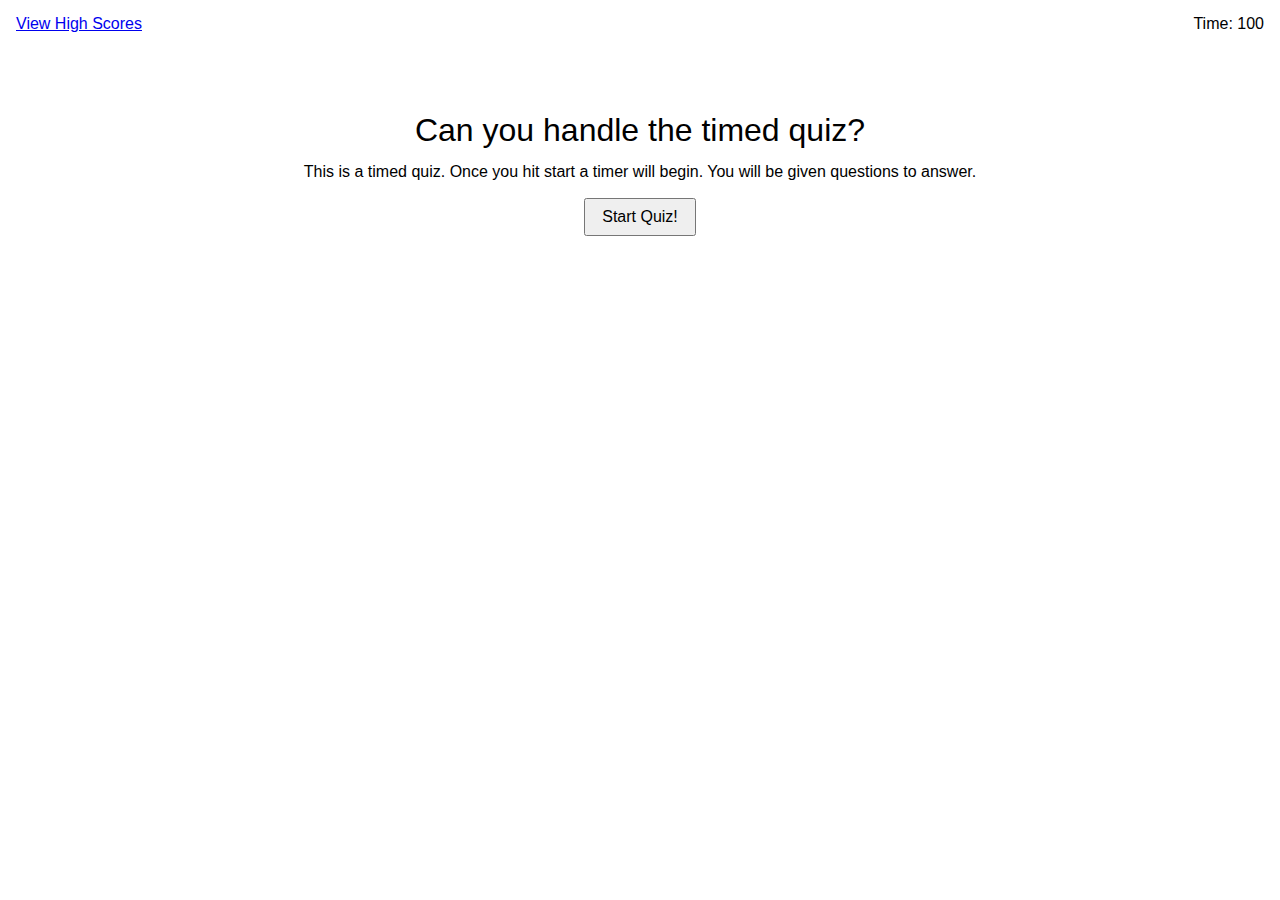
==== index.html @ caaa326a "Initial commit. Project was started on computer and added to github." ====
<!DOCTYPE html>
<html lang="en">
<head>
    <meta charset="UTF-8">
    <meta http-equiv="X-UA-Compatible" content="IE=edge">
    <meta name="viewport" content="width=device-width, initial-scale=1.0">
    <title>Document</title>
    <!-- import RESET css file -->
    <link rel="stylesheet" type="text/css" href="./css/reset.css" />
    <!-- import STYLES css file -->
    <link rel="stylesheet" type="text/css" href="./css/styles.css" />
</head>
<body>
    <header>
        <ul>
            <li><a href="#">View High Scores</a></li>
            <li>Time: <span class="timerValue">100</span></li>
        </ul>
    </header>
    <main id="mainContent">
        <!-- <h1>Coding quiz</h1>
        <p>Lorem ipsum dolor sit amet consectetur adipisicing elit. Odio dolorum
        natus autem ratione sed, animi iusto et culpa temporibus voluptate dicta
        expedita unde perspiciatis voluptates ipsam quibusdam aliquam ullam
        velit nostrum molestiae minima distinctio amet itaque commodi.</p>
        <button>Start</button> -->
    </main>
    <script src="./js/script.js"></script>
</body>
</html>
---- css/styles.css ----
* {
  box-sizing: border-box;
  font-size: 16px;
  padding: 0;
  margin: 0;
}

body {
  font-family: Arial;
  margin: 0;
}

header ul {
  display: flex;
  justify-content: space-between;
  margin: 16px;
}

main {
  padding-top: 50px;
  margin: auto;
  width: 75%;
  text-align:center;
}

h1, p {
  /* text-align: center; */
  margin: 16px;
}

h1 {
  font-size: 32px;
}

p {
  line-height: 20px;
}

/* @media screen and (max-width: 768px) {
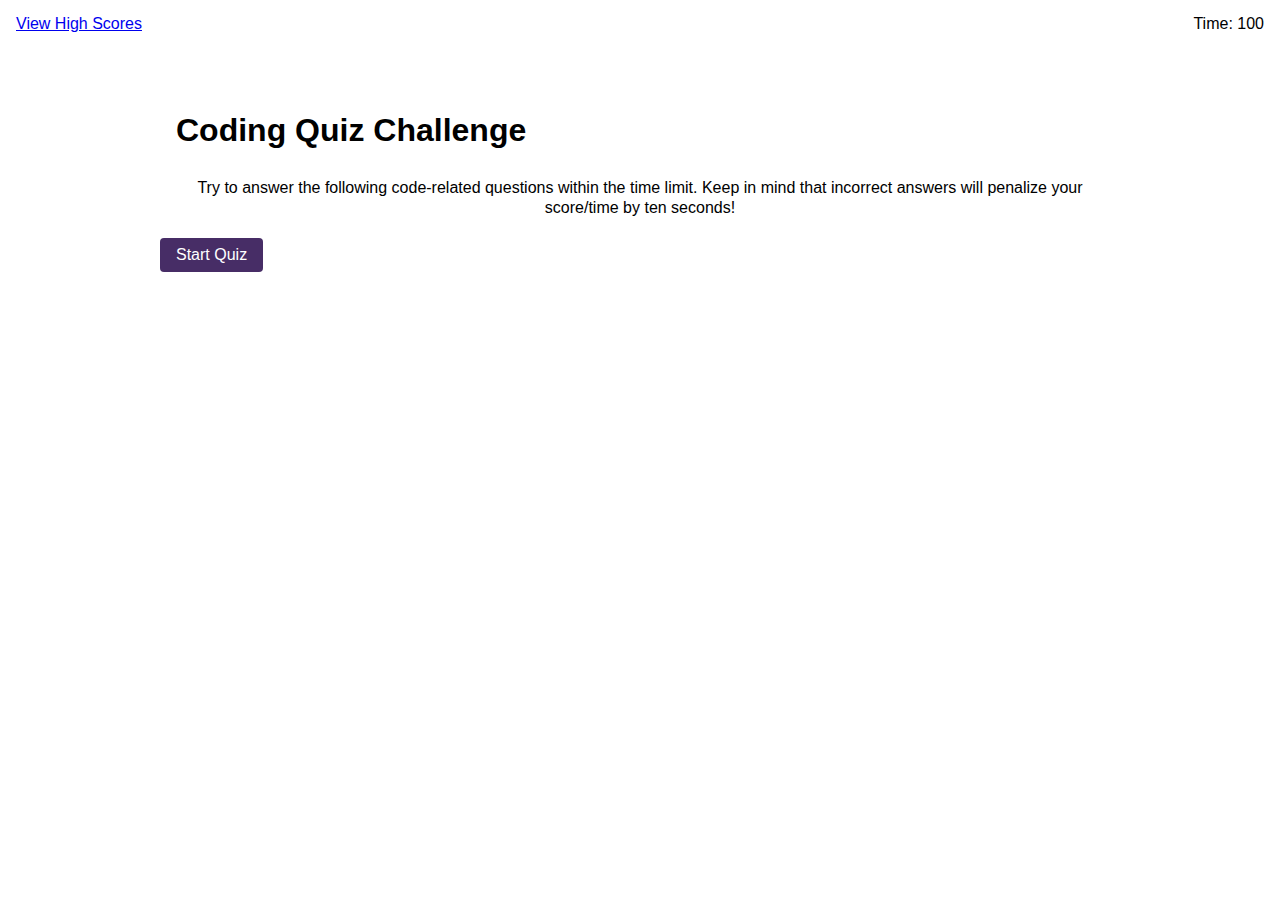
==== commit 5dc67c24: "Questions and answers (with logic) are added." ====
--- a/index.html
+++ b/index.html
@@ -14,7 +14,7 @@
     <header>
         <ul>
             <li><a href="#">View High Scores</a></li>
-            <li>Time: <span class="timerValue">100</span></li>
+            <li>Time: <span id="timerValue">100</span></li>
         </ul>
     </header>
     <main id="mainContent">
@@ -27,4 +27,14 @@
     </main>
     <script src="./js/script.js"></script>
 </body>
-</html>+</html>
+
+<!-- 
+    
+    create array of objects
+    put loop on array
+    display object elements
+    send choice and answer to function 
+
+-->
+
--- a/css/styles.css
+++ b/css/styles.css
@@ -17,6 +17,9 @@
 }
 
 main {
+  display: flex;
+  flex-direction: column;
+  align-items: flex-start;
   padding-top: 50px;
   margin: auto;
   width: 75%;
@@ -30,11 +33,25 @@
 
 h1 {
   font-size: 32px;
+  font-weight: bold;
 }
 
 p {
   line-height: 20px;
 }
 
+button {
+  margin: 4px 0px;
+  padding: 8px 16px;
+  background-color: #472D66;
+  color: #fff;
+  border-radius: 4px;
+  border-style: none;
+}
+
+button:hover {
+  background-color: #715595;
+}
+
 /* @media screen and (max-width: 768px) {
   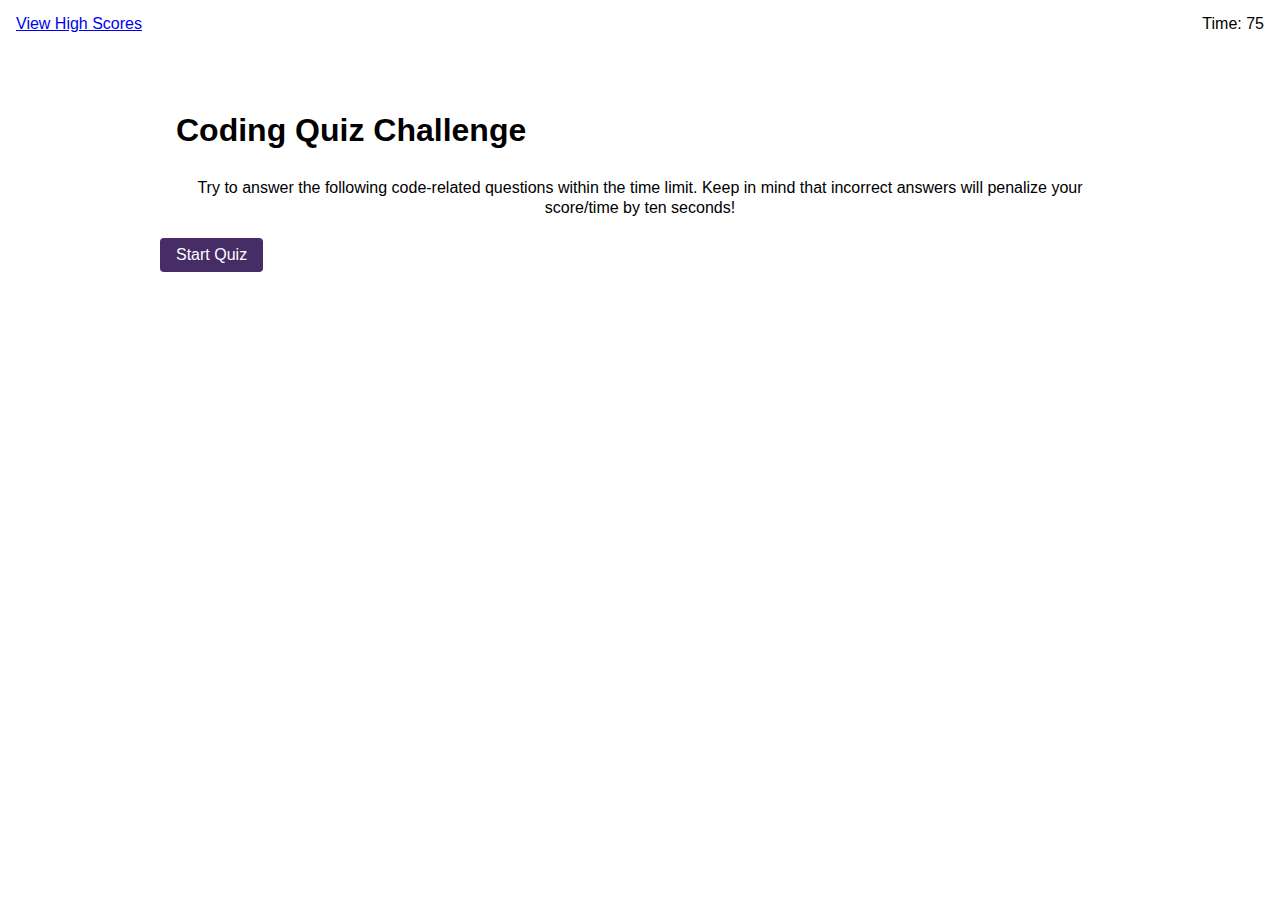
==== commit 1e4068cb: "Intro, questions, and score completed. High score portion is next." ====
--- a/index.html
+++ b/index.html
@@ -14,7 +14,7 @@
     <header>
         <ul>
             <li><a href="#">View High Scores</a></li>
-            <li>Time: <span id="timerValue">100</span></li>
+            <li>Time: <span id="timerValue">75</span></li>
         </ul>
     </header>
     <main id="mainContent">
@@ -25,6 +25,7 @@
         velit nostrum molestiae minima distinctio amet itaque commodi.</p>
         <button>Start</button> -->
     </main>
+
     <script src="./js/script.js"></script>
 </body>
 </html>
--- a/css/styles.css
+++ b/css/styles.css
@@ -53,5 +53,9 @@
   background-color: #715595;
 }
 
+label, input {
+  margin-right: 12px;
+}
+
 /* @media screen and (max-width: 768px) {
   